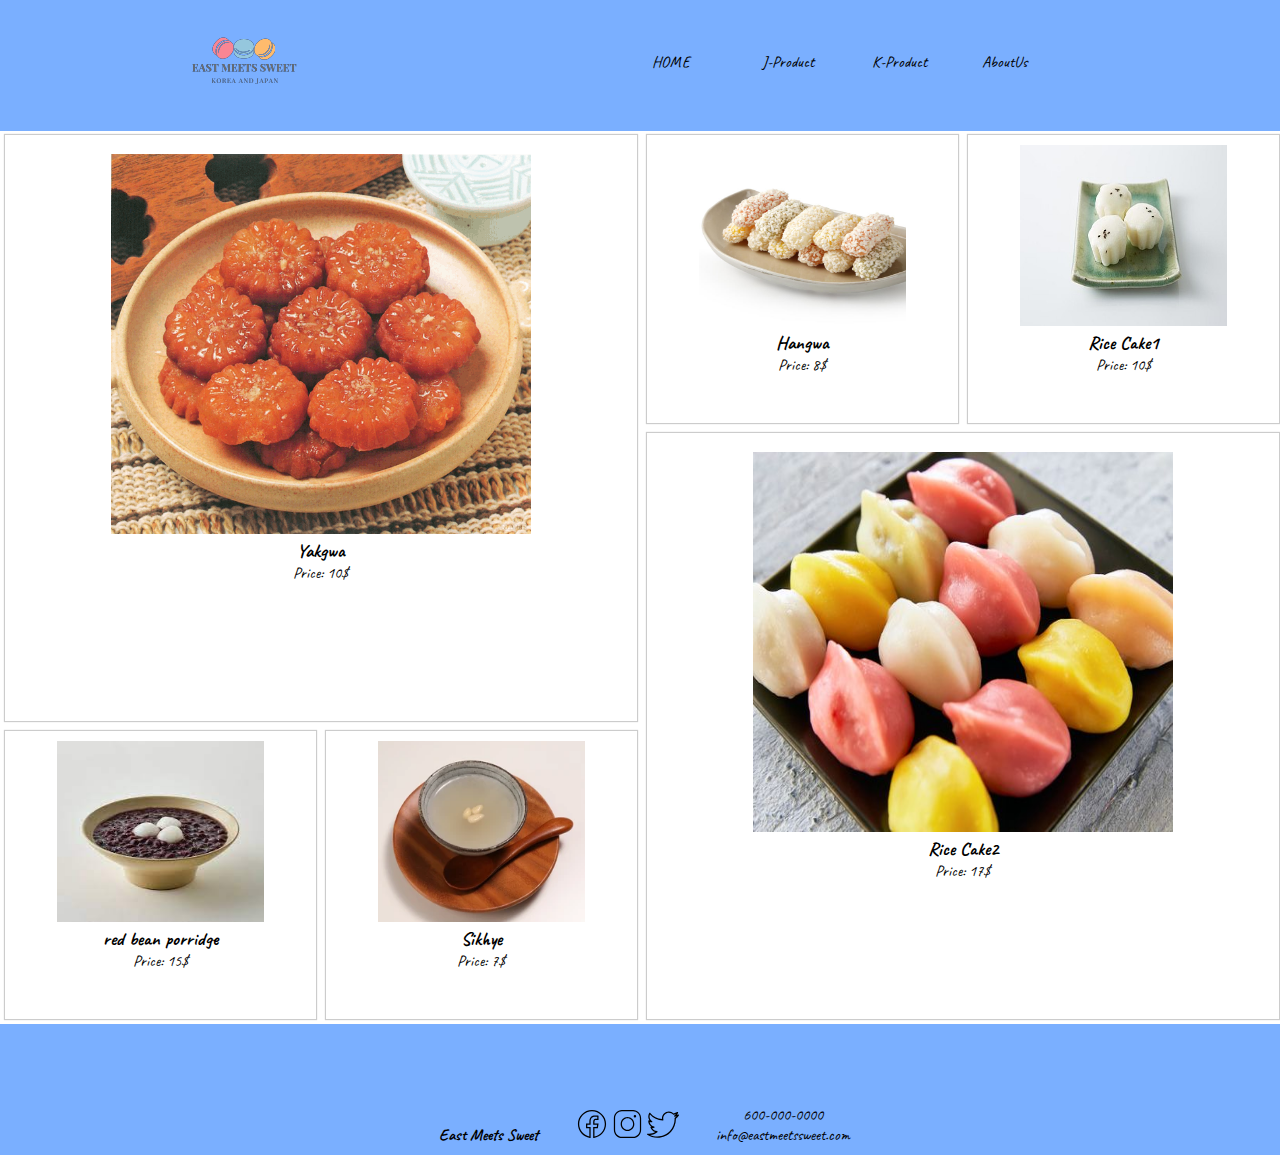
==== pages/k-product.html @ b1fa6a19 "update html & clean up css -SB" ====
<!DOCTYPE html>
<html lang="en">
<head>
    <meta charset="UTF-8">
    <meta name="viewport" content="width=device-width, initial-scale=1.0">
    <title>K-Product</title>
    <link rel="stylesheet" href="../style.css">
</head>
<body>
    <div class="grid-structure"> 
        <!-- header -->
        <header>
            <div class="header-container">
                <div class="logo"><img class="menu-icon" src="../img/logo-menu.png" alt="This is an icon of our shop"></div>
                <nav>
                    <a class="nav-item menu1" href="../index.html">HOME</a>
                    <a class="nav-item menu2" href="product.html">J-Product</a>
                    <a class="nav-item menu3" href="k-product.html">K-Product</a>
                    <a class="nav-item menu4" href="aboutus.html">AboutUs</a>
                </nav>
            </div>
        </header>

        <!-- main -->
        <div class="k-main-container">
            <div class="grid-item">
                <div class="item-container first">
                    <img class="sweet-picture" src="../img/k-snack1.gif" alt = "This is Yakgwa img"> 
                    <h3 class="sweet-name">Yakgwa</h3>
                    <span class="sweet-price">Price: 10$</span>
                </div>
            </div>
            <div class="grid-item">
                <div class="item-container second">
                    <img class="sweet-picture" src="../img/k-snack2.jpeg" alt = "This is Hangwa img"> 
                    <h3 class="sweet-name">Hangwa</h3>
                    <span class="sweet-price">Price: 8$</span>
                </div>
            </div>
            <div class="grid-item">
                <div class="item-container third">
                    <img class="sweet-picture" src="../img/k-snack3.jpeg" alt = "This is Rice Cake1 img"> 
                    <h3 class="sweet-name">Rice Cake1</h3>
                    <span class="sweet-price">Price: 10$</span>
                </div>
            </div>
            <div class="grid-item">
                <div class="item-container fourth">
                    <img class="sweet-picture" src="../img/k-snack4.jpeg" alt = "This is Rice Cake2 img"> 
                    <h3 class="sweet-name">Rice Cake2</h3>
                    <span class="sweet-price">Price: 17$</span>
                </div>
            </div>
            <div class="grid-item">
                <div class="item-container fifth">
                    <img class="sweet-picture" src="../img/k-snack5.jpeg" alt = "This is Rice red bean porridge img"> 
                    <h3 class="sweet-name">red bean porridge</h3>
                    <span class="sweet-price">Price: 15$</span>
                </div>
            </div>
            <div class="grid-item">
                <div class="item-container sixth">
                    <img class="sweet-picture" src="../img/k-snack6.png" alt = "This is Sikhye img"> 
                    <h3 class="sweet-name">Sikhye</h3>
                    <span class="sweet-price">Price: 7$</span>
                </div>
            </div>
        </div>

        <!-- footer -->
        <footer>
                <p class="footer-shopname footer-item">East Meets Sweet</p>
                <div class="footer-buttons footer-item">
                    <a class="footer-button" href="https://facebook.com"><img class="footer-img" src="../img/icon-facebook.svg" alt = "This is facbook-icon"></a>
                    <a class="footer-button" href="https://instagram.com"><img class="footer-img" src="../img/icon-insta.svg" alt = "This is insta-icon"></a>
                    <a class="footer-button" href="https://twitter.com"><img class="footer-img" src="../img/icon-twitter.svg" alt = "This is twitter-icon"></a>
                </div>
                <div class="footer-shopinfo footer-item">
                    <p>600-000-0000</p>
                    <p>info@eastmeetssweet.com</p>
                </div>
            </footer>
    </div>
    
</body>
</html>
---- style.css ----
@import url('https://fonts.googleapis.com/css2?family=Caveat&display=swap');
* {
    margin:0px;
    padding: 0px;
    box-sizing: border-box;
    font-family: 'Caveat', cursive;
}

html {
    /* html=asterisk? */
    font-size: 10px;
}

body {
    font-size: 1.6rem;
}

.grid-structure {
    display: grid;
    grid-template-columns: 14.5vw 70vw 15.5vw;
    grid-template-rows: 14.5vh auto 14.5vh;
    grid-template-areas: 
    "header header header"
    "  .     main     .  "
    "footer footer footer";
}

/*-------------------------------------- INDEX --------------------------------------*/
/*-------------------- Header --------------------*/
.grid-structure header {
    grid-area: header;
    display: grid;
    grid-template-columns: 14.5vw 70vw 14.5vw;
    grid-template-areas: ". header-content .";
    background-color: rgb(122, 175, 255);
}

/*--- menu ---*/
.header-container {
    grid-area: header-content;
    display: flex;
    justify-content: space-between;
    align-items: center;
}

.grid-structure nav {
    display: flex;
    height: 20%;
}

.nav-item {
    margin-left: 10px;
    width:100px;
    text-decoration: none;
    color: black;
}

/*-------------------- Main --------------------*/
.grid-structure main {
    grid-area: main;
    text-align: center;
}

/*-- SHOP NAME --*/
.main-container-1 {
    text-align: center;
    margin-top: 5rem;
}

.shopname {
    font-size: 7rem;
}

.shopname-1 {
    color: brown;
}

.shopname-2 {
    color: orange;
}

.shopname-3 {
    color: pink;
}

.shopname-sub {
    font-size: 2rem;
    color: rgba(19, 145, 159, 0.753)
}

.main-picture {
    width: 40%;
}

/*--- INTRODUCTION OF PRODCUT + ABOUTUS ---*/
.main-container-2 {
    border-top: 0.5rem solid rgba(189, 238, 243, 0.479);
    margin: 2rem 2rem 5rem 2rem;
}

.intro-name {
    font-size: 3rem;
    margin-bottom: 2rem;
}

.intro-button {
    font-size: 2rem;
    text-align: center;
    margin-top: 3rem;
}

.intro-button-a {
    text-decoration: none;
    color: black;
}

.intro-button-a:hover {
    text-decoration: underline;
}

/*--- INTRODUCTION OF PRODUCT ---*/
.main-container-3 {
    border-top: 0.5rem solid rgba(189, 238, 243, 0.479);
    margin: 2rem 2rem 5rem 2rem;
}

.intro-product {
    display: flex;
    justify-content: space-around;
}

.intro-product-item {
    width: 25%;
}


/*--- INTRODUCTION OF ABOUTUS ---*/
.intro-aboutus {
    margin: 2rem;
    overflow: hidden;
    /* Ensure photos fit within the parent element and adjust its height accordingly.*/
}

.intro-aboutus-img {
    width: 30%;
    margin-left: 2rem;
    float: right;
}

.intro-aboutus-text {
    font-size: 2rem;
}

/*-------------------- Footer --------------------*/
.grid-structure footer {
    grid-area: footer;
    display:flex;
    justify-content: center;
    align-items: flex-end;
    padding-bottom: 10px;
    background-color: rgb(122, 175, 255);
}

.grid-structure .footer-item {
    margin-left: 10px;
}


.footer-shopname {
    font-weight: bold;
}

.footer-buttons,.footer-shopinfo {
    text-align: center;
}

.footer-button {
    text-decoration: none;
}

.footer-img {
    width: 20%;
}

/*-------------------------------------- PRODUCT --------------------------------------*/

.product-title {
    font-size: 4rem;
    margin: 1rem;
}

.product-grid {
    display: grid;
    grid-template-rows: 1fr 1fr 1fr;
    gap: 3rem;
    margin: 3rem 3rem;
}

.product {
    padding: 1rem;
    border-radius: 0.5rem;
    box-shadow: 0.1rem 0.1rem 1rem 0.5rem rgba(0, 0, 0, 0.2);
}

#product-1 {
    grid-area: item1;
}

#product-2 {
    grid-area: item2;
}

#product-3 {
    grid-area: item3;
}

#product-4 {
    grid-area: item4;
}

#product-5 {
    grid-area: item5;
}

#product-6 {
    grid-area: item6;
}

.product-picture {
    width: 100%;
}

.product-text {
    width: 100%;
}

.product-name {
    margin-bottom: 1rem;
    font-size: 3rem;
}

.product-price {
    margin-bottom: 1rem;
    font-size: 2rem;
}
/*-------------------------------------- MEDIA QUERY 1 --------------------------------------*/
/*---------------------- DESKTOP ----------------------*/
@media screen and (min-width: 1024px) {

    /* to avoid spreading to the side */
    .menu-container,
    main,
    .product-page {
        width: 1024px;
        max-width: 100%;
        margin: 0 auto;
    }

    /*-- PRODUCT --*/
    .product-grid {
        grid-template-areas:
            'item1 item1 item2 item3'
            'item1 item1 item6 item6'
            'item4 item5 item6 item6'
    }

    .product-name.name1,
    .product-name.name6 {
        font-size: 6rem;
    }

    .product-price.price1,
    .product-price.price6 {
        font-size: 4rem;
    }

    .product-explanation.ex1,
    .product-explanation.ex6 {
        font-size: 2.4rem;
    }
}

/*----------------------  Tablet ----------------------*/
@media only screen and (min-width: 600px) and (max-width: 1023px) {

    /*-- PRODUCT --*/
    .product-grid {
        grid-template-areas:
            'item1 item1 item2'
            'item1 item1 item3'
            'item4 item5 item6'
    }

    .product-name.name1 {
        font-size: 6rem;
    }

    .product-price.price1 {
        font-size: 4rem;
    }

    .product-explanation.ex1 {
        font-size: 2.4rem;
    }

}

/*---------------------- Mobile ---------------------- */
@media screen and (max-width: 599px) {

    /*-- PRODUCT --*/
    .product-grid {
        grid-template-areas:
            'item1'
            'item2'
            'item3'
            'item4'
            'item5'
            'item6'
    }

    .footer-container {
        flex-direction: column;
        align-items: center;
        padding: 3rem;
        gap: 1.5rem;
    }
}

/*-------------------------------------- K-PRODUCT --------------------------------------*/
.k-main-container {
    display: grid;
    grid-template-columns: repeat(4, 24.3vw);
    grid-template-rows: repeat(3, 32vh);
    grid-template-areas:
        "one one two three"
        "one one four four"
        "five six four four"
    ;
    gap: 1rem;
    margin: 0.3em;
}

.grid-item {
    height: auto;
    box-shadow: 0rem 0rem 0.1rem 0.1rem rgba(0, 0, 0, 0.2);
    padding-bottom: 15px;
}

.grid-item:nth-child(1) {
    grid-area: one;
}

.grid-item:nth-child(2) {
    grid-area: two;
}

.grid-item:nth-child(3) {
    grid-area: three;
}

.grid-item:nth-child(4) {
    grid-area: four;
}

.grid-item:nth-child(5) {
    grid-area: five;
}

.grid-item:nth-child(6) {
    grid-area: six;
}

.item-container {
    margin: 3% auto;
    width: 95%;
    height: 95%;
    text-align: center;
}

.sweet-picture {
    width: 70%;
    height: 70%;
}

/*-------------------------------------- ABOUT US --------------------------------------*/
.about-main {
    display: grid;
    grid-template-columns: 27% 46% 27%;
    grid-template-rows: 15vh 15vh 25vh auto;
    grid-template-areas: 
    ". letter ."
    ". picture ."
    "empty1 picture empty2"
    "intro intro intro";
    background-color: rgba(122, 175, 255,0.5);
}

.first-about {
    grid-area: letter;
    text-align: center;
    font-size: 28px;
}

.second-about {
    grid-area: picture;
    background-color: white;
}

.third-about {
    grid-area: intro;
    background-color: white;
    font-size: 20px;
}

.empty-space1 {
    grid-area: empty1;
    background-color: white;
}

.empty-space2 {
    grid-area: empty2;
    background-color: white;
}

.about-picture {
    width:100%;
    height: 100%;
}

/*-------------------------------------- MEDIA QUERY2 --------------------------------------*/

/*--Tablet--*/
@media (min-width:768px) and (max-width:991px) {
    .k-main-container {
        grid-template-columns: repeat(3, 32vw);
        grid-template-areas:
            "one one two"
            "one one three"
            "four five six";
    }


    .grid-structure {
        grid-template-columns: 100vw;
        grid-template-areas: 
        "header"
        "main"
        "footer";
    }

    .grid-structure header {
        grid-template-columns: 100vw;
        grid-template-areas: "header-content";
    }

    .header-container {
        padding:10px;
    }
}


/*--Mobile--*/
@media (max-width: 767px) {
    .k-main-container {
        grid-template-columns: 100vw;
        grid-template-rows: repeat(6, 32vh);
        grid-template-areas:
            "one"
            "two"
            "three"
            "four"
            "five"
            "six";
    }

    .grid-structure {
        grid-template-columns: 100vw;
        grid-template-rows: 14.5vh auto 19vh;
        grid-template-areas: 
        "header"
        "main"
        "footer";
    }

    .grid-structure header {
        grid-template-columns: 100vw;
        grid-template-areas: "header-content";
    }

    .grid-structure footer {
        margin-top: 20px;
        flex-direction: column;
        justify-content: flex-end;
    }
    
    .grid-structure .footer-item {
        margin: 0px auto;
    }

    .nav-item {
        display: none;
    }

    .header-container nav {
        flex-direction: column;
        width: 80px;
        height: 50px;
        background-image: url('img/icon-menu.svg');
        background-size: cover;
        padding-top:100px;
    }

    .header-container nav:hover .nav-item {
        display:block;
        background-color: rgba(122, 175, 255, 0.5);;
    }
 
}
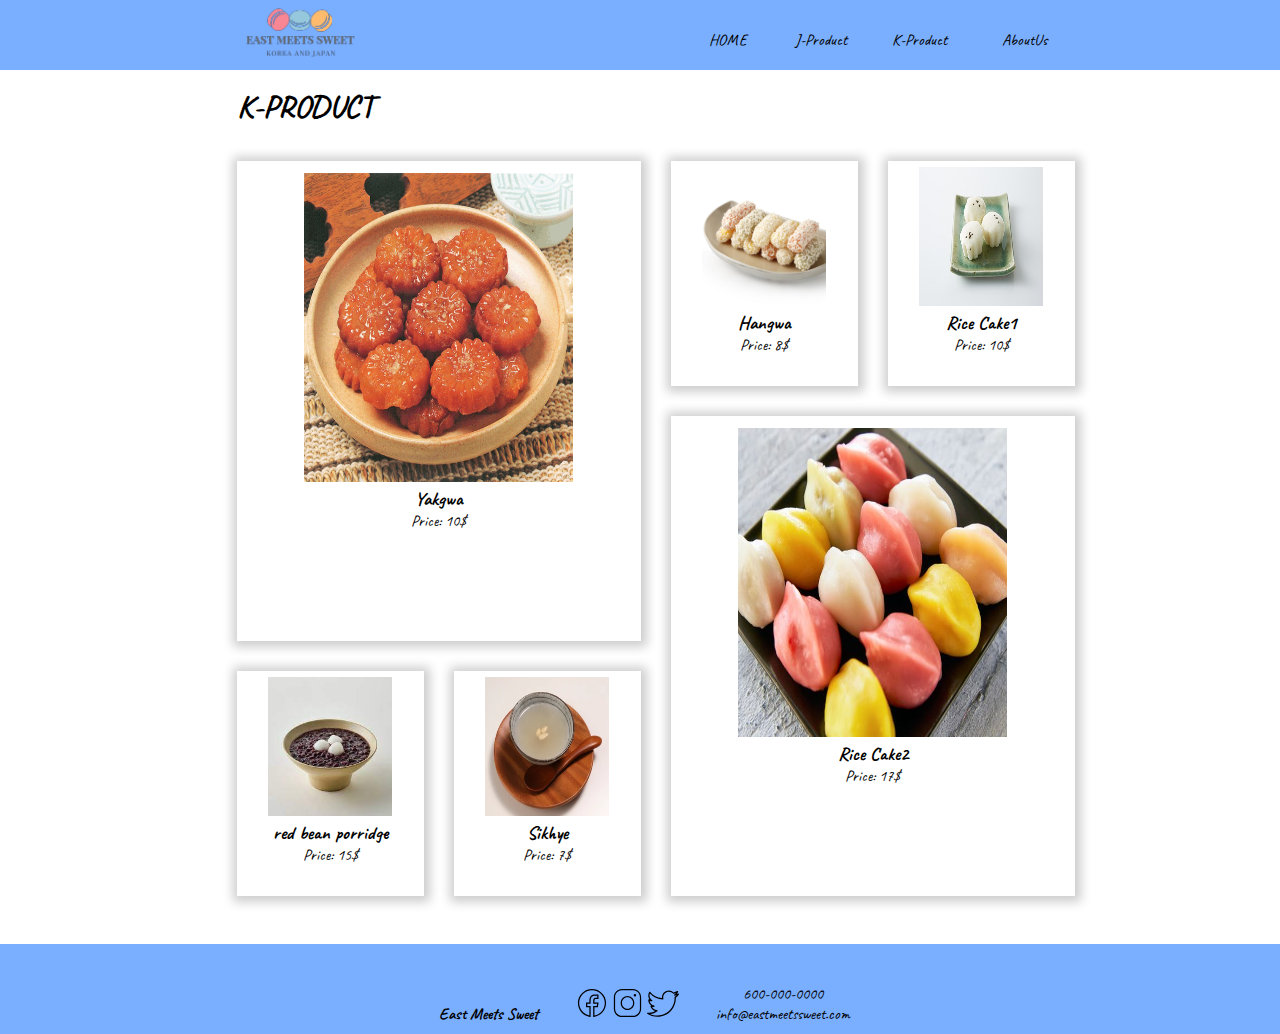
==== commit 53fc9f60: "add hambuger-menu & final edit -SB" ====
--- a/pages/k-product.html
+++ b/pages/k-product.html
@@ -23,6 +23,7 @@
 
         <!-- main -->
         <div class="k-main-container">
+            <h1> K-PRODUCT </h1>
             <div class="grid-item">
                 <div class="item-container first">
                     <img class="sweet-picture" src="../img/k-snack1.gif" alt = "This is Yakgwa img"> 
@@ -79,7 +80,7 @@
                     <p>600-000-0000</p>
                     <p>info@eastmeetssweet.com</p>
                 </div>
-            </footer>
+        </footer>
     </div>
     
 </body>
--- a/style.css
+++ b/style.css
@@ -15,52 +15,35 @@
     font-size: 1.6rem;
 }
 
-.grid-structure {
-    display: grid;
-    grid-template-columns: 14.5vw 70vw 15.5vw;
-    grid-template-rows: 14.5vh auto 14.5vh;
-    grid-template-areas: 
-    "header header header"
-    "  .     main     .  "
-    "footer footer footer";
-}
-
 /*-------------------------------------- INDEX --------------------------------------*/
 /*-------------------- Header --------------------*/
-.grid-structure header {
-    grid-area: header;
-    display: grid;
-    grid-template-columns: 14.5vw 70vw 14.5vw;
-    grid-template-areas: ". header-content .";
+/*--- menu ---*/
+nav {
     background-color: rgb(122, 175, 255);
 }
 
-/*--- menu ---*/
-.header-container {
-    grid-area: header-content;
+.menu-container {
     display: flex;
-    justify-content: space-between;
     align-items: center;
-}
-
-.grid-structure nav {
-    display: flex;
-    height: 20%;
-}
-
-.nav-item {
-    margin-left: 10px;
-    width:100px;
+    gap: 1.5rem;
+}
+
+.menu-icon {
+    height: 7rem;
+    margin-right: auto;
+    margin-left: 1rem;
+}
+
+.menu-button {
+    margin: 1rem;
     text-decoration: none;
-    color: black;
+}
+
+.menu-button:hover {
+    text-decoration: underline;
 }
 
 /*-------------------- Main --------------------*/
-.grid-structure main {
-    grid-area: main;
-    text-align: center;
-}
-
 /*-- SHOP NAME --*/
 .main-container-1 {
     text-align: center;
@@ -152,19 +135,14 @@
 }
 
 /*-------------------- Footer --------------------*/
-.grid-structure footer {
-    grid-area: footer;
-    display:flex;
+.footer-container {
+    display: flex;
     justify-content: center;
-    align-items: flex-end;
-    padding-bottom: 10px;
+    align-items: center;
+    padding: 3rem;
     background-color: rgb(122, 175, 255);
-}
-
-.grid-structure .footer-item {
-    margin-left: 10px;
-}
-
+    gap: 1.5rem;
+}
 
 .footer-shopname {
     font-weight: bold;
@@ -183,7 +161,7 @@
 }
 
 /*-------------------------------------- PRODUCT --------------------------------------*/
-
+/*-------------------- Main --------------------*/
 .product-title {
     font-size: 4rem;
     margin: 1rem;
@@ -243,13 +221,13 @@
     margin-bottom: 1rem;
     font-size: 2rem;
 }
+
 /*-------------------------------------- MEDIA QUERY 1 --------------------------------------*/
 /*---------------------- DESKTOP ----------------------*/
 @media screen and (min-width: 1024px) {
-
     /* to avoid spreading to the side */
     .menu-container,
-    main,
+    .home-main,
     .product-page {
         width: 1024px;
         max-width: 100%;
@@ -325,49 +303,122 @@
         padding: 3rem;
         gap: 1.5rem;
     }
+
+    .hambuger-menu {
+        display: block;
+        height: 7rem;
+        width: 80px;
+        background-image: url('img/icon-menu.svg');
+        background-size: cover;
+    }
+
+    .menu-button {
+        display: none;
+        margin:0px;
+        background-color: rgba(122, 175, 255, 0.5);
+    }
+
+    .menu-button:nth-child(1) {
+        margin-top: 70px;
+    }
+
+    .hambuger-menu:hover .menu-button{
+        display: block;
+    }
 }
 
 /*-------------------------------------- K-PRODUCT --------------------------------------*/
+/*--------Header-------*/
+.grid-structure {
+    display: grid;
+    grid-template-columns: 18vw 64vw 18vw;
+    grid-template-rows: 7.77vh auto 10vh;
+    grid-template-areas: 
+    "header header header"
+    "  .     main     .  "
+    "footer footer footer";
+}
+
+.grid-structure header {
+    grid-area: header;
+    display: grid;
+    grid-template-columns: 18vw 64vw 18vw;
+    grid-template-areas: ". header-content .";
+    background-color: rgb(122, 175, 255);
+}
+
+.header-container {
+    grid-area: header-content;
+    display: flex;
+    justify-content: space-between;
+    align-items: center;
+}
+
+.grid-structure nav {
+    display: flex;
+    height: 20%;
+}
+
+.nav-item {
+    width:100px;
+    text-decoration: none;
+    color: black;
+    text-align: right;
+    padding-right: 3px;
+}
+
+.nav-item:hover{
+ text-decoration: underline;
+}
+/*----main-----*/
+
 .k-main-container {
+    grid-area: main;
+    align-content: center;
     display: grid;
-    grid-template-columns: repeat(4, 24.3vw);
-    grid-template-rows: repeat(3, 32vh);
+    grid-template-columns: repeat(4, 23%);
+    grid-template-rows: 5vh repeat(3, 25vh);
     grid-template-areas:
+        "pagename pagename pagename pagename"
         "one one two three"
         "one one four four"
         "five six four four"
     ;
-    gap: 1rem;
-    margin: 0.3em;
+    margin: 1em 0em 3em 0.4em;
+    gap: 3rem;
+    
 }
 
 .grid-item {
     height: auto;
-    box-shadow: 0rem 0rem 0.1rem 0.1rem rgba(0, 0, 0, 0.2);
+    box-shadow: 0.1rem 0.1rem 1rem 0.5rem rgba(0, 0, 0, 0.2);
     padding-bottom: 15px;
 }
-
 .grid-item:nth-child(1) {
+    grid-area: pagename;
+}
+
+.grid-item:nth-child(2) {
     grid-area: one;
 }
 
-.grid-item:nth-child(2) {
+.grid-item:nth-child(3) {
     grid-area: two;
 }
 
-.grid-item:nth-child(3) {
+.grid-item:nth-child(4) {
     grid-area: three;
 }
 
-.grid-item:nth-child(4) {
+.grid-item:nth-child(5) {
     grid-area: four;
 }
 
-.grid-item:nth-child(5) {
+.grid-item:nth-child(6) {
     grid-area: five;
 }
 
-.grid-item:nth-child(6) {
+.grid-item:nth-child(7) {
     grid-area: six;
 }
 
@@ -382,9 +433,23 @@
     width: 70%;
     height: 70%;
 }
+/*----footer-----*/
+.grid-structure footer {
+    grid-area: footer;
+    display:flex;
+    justify-content: center;
+    align-items: flex-end;
+    padding-bottom: 10px;
+    background-color: rgb(122, 175, 255);
+}
+
+.grid-structure .footer-item {
+    margin-left: 10px;
+}
 
 /*-------------------------------------- ABOUT US --------------------------------------*/
 .about-main {
+    grid-area: main;
     display: grid;
     grid-template-columns: 27% 46% 27%;
     grid-template-rows: 15vh 15vh 25vh auto;
@@ -411,6 +476,9 @@
     grid-area: intro;
     background-color: white;
     font-size: 20px;
+    text-align: center;
+    padding-bottom: 6rem;
+    padding-top :7rem;
 }
 
 .empty-space1 {
@@ -431,10 +499,11 @@
 /*-------------------------------------- MEDIA QUERY2 --------------------------------------*/
 
 /*--Tablet--*/
-@media (min-width:768px) and (max-width:991px) {
+@media (min-width: 600px) and (max-width: 1023px) {
     .k-main-container {
-        grid-template-columns: repeat(3, 32vw);
+        grid-template-columns:repeat(3, 30%);
         grid-template-areas:
+            "pagename pagename pagename"
             "one one two"
             "one one three"
             "four five six";
@@ -461,11 +530,12 @@
 
 
 /*--Mobile--*/
-@media (max-width: 767px) {
+@media (max-width: 599px) {
     .k-main-container {
-        grid-template-columns: 100vw;
-        grid-template-rows: repeat(6, 32vh);
+        grid-template-columns: 98vw;
+        grid-template-rows: 5vh repeat(6, 28vh);
         grid-template-areas:
+            "pagename"
             "one"
             "two"
             "three"
@@ -476,7 +546,7 @@
 
     .grid-structure {
         grid-template-columns: 100vw;
-        grid-template-rows: 14.5vh auto 19vh;
+        grid-template-rows: 7.77vh auto 19vh;
         grid-template-areas: 
         "header"
         "main"
@@ -505,15 +575,19 @@
     .header-container nav {
         flex-direction: column;
         width: 80px;
-        height: 50px;
+        height: 7rem;
         background-image: url('img/icon-menu.svg');
         background-size: cover;
-        padding-top:100px;
+    }
+
+    .nav-item:nth-child(1){
+        margin-top:70px;
     }
 
     .header-container nav:hover .nav-item {
+        text-align: center;
         display:block;
-        background-color: rgba(122, 175, 255, 0.5);;
+        background-color: rgba(122, 175, 255, 0.5);
     }
  
 }
